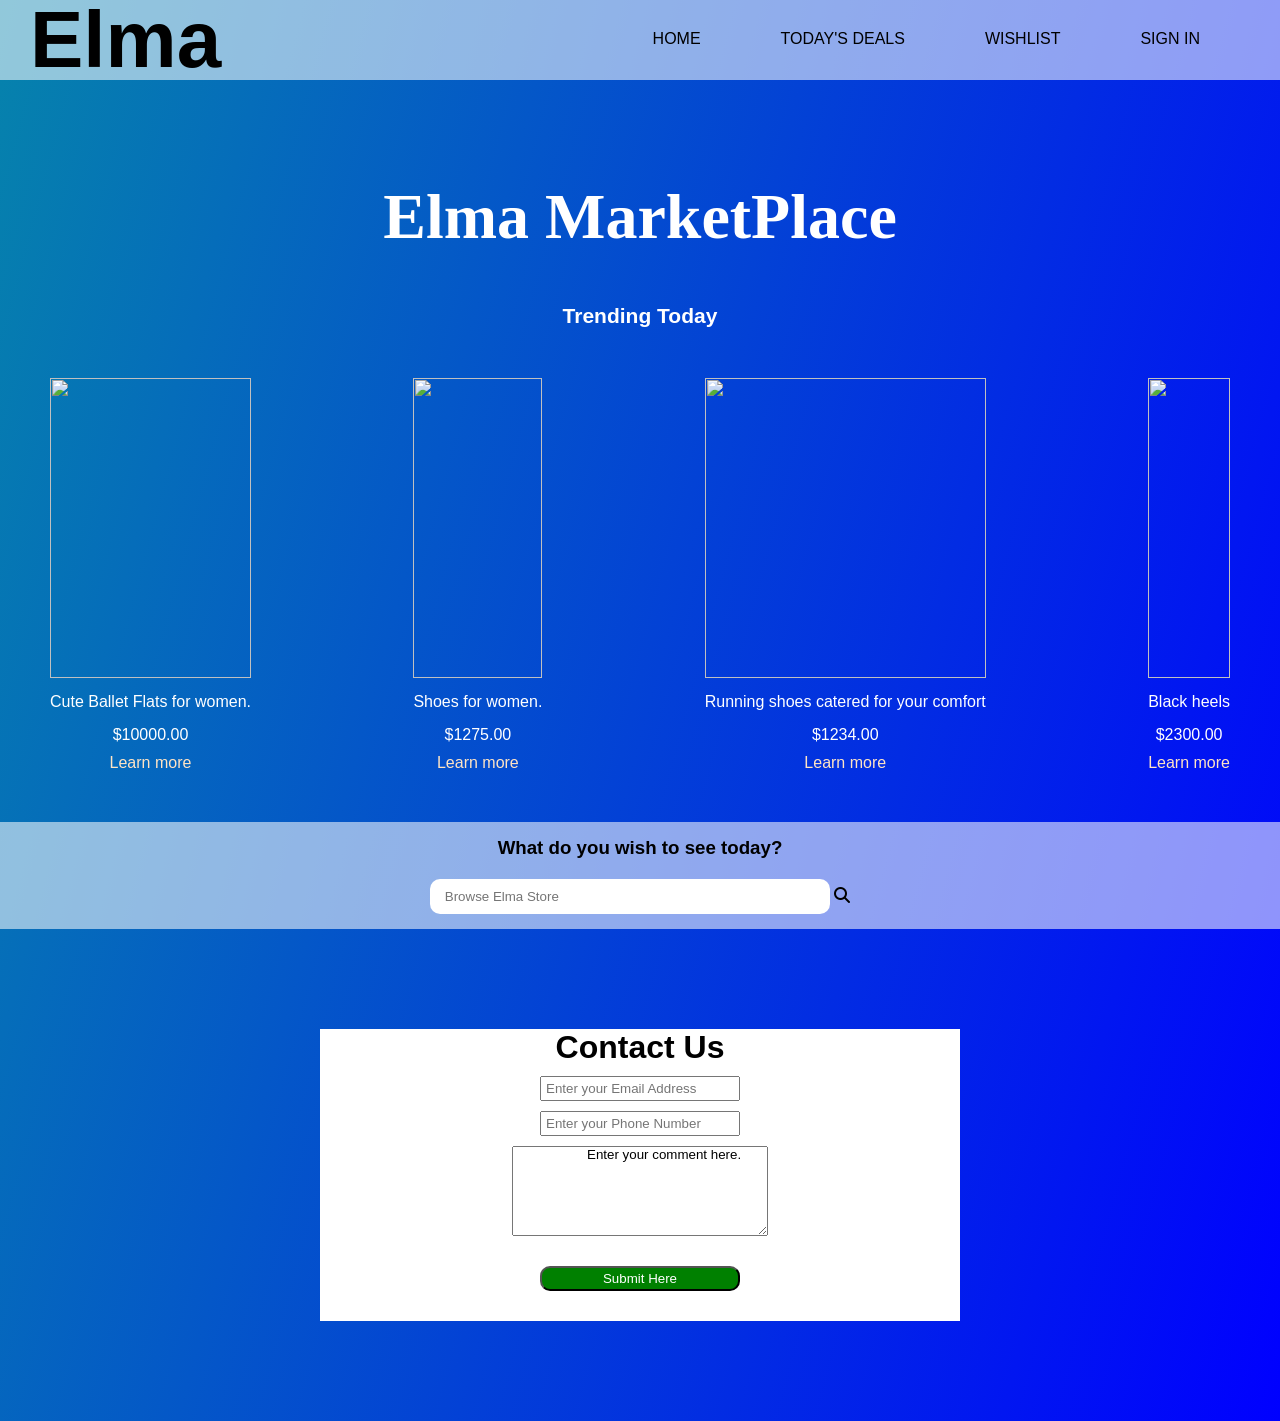
==== index.html @ 4ef4e9e7 "Add files via upload" ====
<!DOCTYPE html>
<html lang="en">

    <head>
        <meta charset="utf-8">
        <meta name="viewport" content="width=device-width,initial-scale=1.0">
        <link href="styles.css" rel="stylesheet" type="text/css">
        <link rel="stylesheet" href="https://cdnjs.cloudflare.com/ajax/libs/font-awesome/6.6.0/css/all.min.css" integrity="sha512-Kc323vGBEqzTmouAECnVceyQqyqdsSiqLQISBL29aUW4U/M7pSPA/gEUZQqv1cwx4OnYxTxve5UMg5GT6L4JJg==" crossorigin="anonymous" referrerpolicy="no-referrer" />
        <title>Responsive landing page</title>
    </head>

    <body>
        <div class="nav-bar">
            <h1>Elma</h1>
            <nav>
                <ul class="services">
                    <li class="mnu"><a href="">HOME</a></li>
                    <li class="mnu"><a href="">TODAY'S DEALS</a></li>
                    <li class="mnu"><a href="">WISHLIST</a></li>
                    <li class="mnu"><a href="">SIGN IN</a></li>
                </ul>
            </nav>
        </div>

        <div class="content">
            <h1>Elma MarketPlace</h1>
            <h3>Trending Today</h3>
              <div class="trending">
                <div class="items">
                  <img src="./images/balletflats.png">
                  <p id="description">Cute Ballet Flats for women.</p>
                  <p id="price">$10000.00</p>
                  <a href="">Learn more</a>
                </div>
                <div class="items">
                  <img src="./images/flat.png">
                  <p id="description">Shoes for women.</p>
                  <p id="price">$1275.00</p>
                  <a href="">Learn more</a>
                </div>
                <div class="items">
                  <img src="./images/runningshoes.png">
                  <p id="description">Running shoes catered for your comfort</p>
                  <p id="price">$1234.00</p>
                  <a href="">Learn more</a>
                </div>
                <div class="items">
                  <img src="./images/wedges.png">
                  <p id="description">Black heels</p>
                  <p price="price">$2300.00</p>
                  <a href="">Learn more</a>
                </div>
            </div>
        </div>

        <div class="userSearch">
            <h3>What do you wish to see today?</h3>
              <div class="searchDiv">
                <input type="search" placeholder="Browse Elma Store"></input>
                <i class="fa-solid fa-magnifying-glass"></i>
              </div>
        </div>
        
        <div class="contact">
            <h1>Contact Us</h1>
            <form action="" method="post">
                <input type="email" placeholder="Enter your Email Address">
                <input type="number" placeholder="Enter your Phone Number">
                <textarea>
                    Enter your comment here.
                </textarea>
                <input type="submit" value="Submit Here" id="submit">
            </form>
        </div>
        
      <script src="landingpage.js"></script>
    </body>
</html>
---- styles.css ----
*{
    margin:0;
    padding:0;
    box-sizing: border-box;
    font-family: Arial, Helvetica, sans-serif;
}

body{
    background:linear-gradient(105deg, rgb(6, 131, 172),blue);
    color:black;
}

.nav-bar{
    width: 100%;
    height:80px;
    display: flex;
    justify-content: space-between;
    align-items: center;
    background-color:rgba(255, 255, 255, 0.562);
    position:sticky;
    top:0;
    left:0;
}

.nav-bar h1{
    font-size: 5em;
    margin-left:30px;
}

.nav-bar ul{
    display: flex;
    justify-content: space-between;
    align-items: center;
}

.nav-bar ul li{
    list-style: none;
    margin-right: 80px;
}

.nav-bar ul li a{
    color:black;
    text-decoration: none;
}

.nav-bar ul li a::after{
    height:2px;
    width:0;
    background:#0b0bc8;
    display: block;
    content:'';
    transition: 0.5s;  
}

.nav-bar ul li a:hover::after{
    width:100%;
}

.nav-bar::-webkit-scrollbar{
    background-color: grey;
}

.nav-bar ul li a.clicked{
    color:red;
}

.content{
    text-align: center;
    color:white;
}

.content h1{
    padding-top:100px;
    padding-bottom: 50px;
    font-size: 4em;
    font-family: cursive;
}

.content h3{
  color:white;
  font-size: 21px;
}

.content .trending{
    display: flex;
    justify-content: space-between;
    align-items:center ;
    margin: 50px;
    flex-wrap: wrap;
}

.content .items{
    display: flex;
    flex-direction: column;
    
}

.content .items img{
   width:100%;
   height:300px;
}

.content .items p{
    margin-top: 15px;
}

.content .items a{
    color:bisque;
    margin-top: 10px;
    text-decoration: none;
}

.userSearch{
    width:100%;
    text-align: center;
    background-color: rgba(255, 255, 255, 0.562);
}

.userSearch h3{
    padding-top: 15px;
    padding-bottom: 10px;
}

.userSearch .searchDiv{
    margin: 10px auto;
    width: 900px;
}

.userSearch input{
    width:400px;
    padding:10px 15px;
    margin-bottom: 15px;
    border-radius: 10px;
    border: none;
}

.userSearch i{
    position: relative; 
}

.contact{
    width:50%;
    margin: 100px auto;
    background-color: white;
    text-align: center;
}

.contact form{
    display: flex;
    flex-direction: column;
    align-items: center;
}

.contact form input{
    width:200px;
    margin-top: 10px;
    padding:3px 4px;
}

.contact form textarea{
    width: 40%;
    margin-top: 10px;
    margin-bottom: 20px;
    height:10vh;
}

.contact  #submit{
    background-color: green;
    color:white;
    margin-bottom: 30px;
    border-radius: 10px;  
}

.contact  #submit:hover{
    background-color: rgb(158, 206, 158);
    color:black;
    font-weight: bold;
    transition: 0.5s;
}
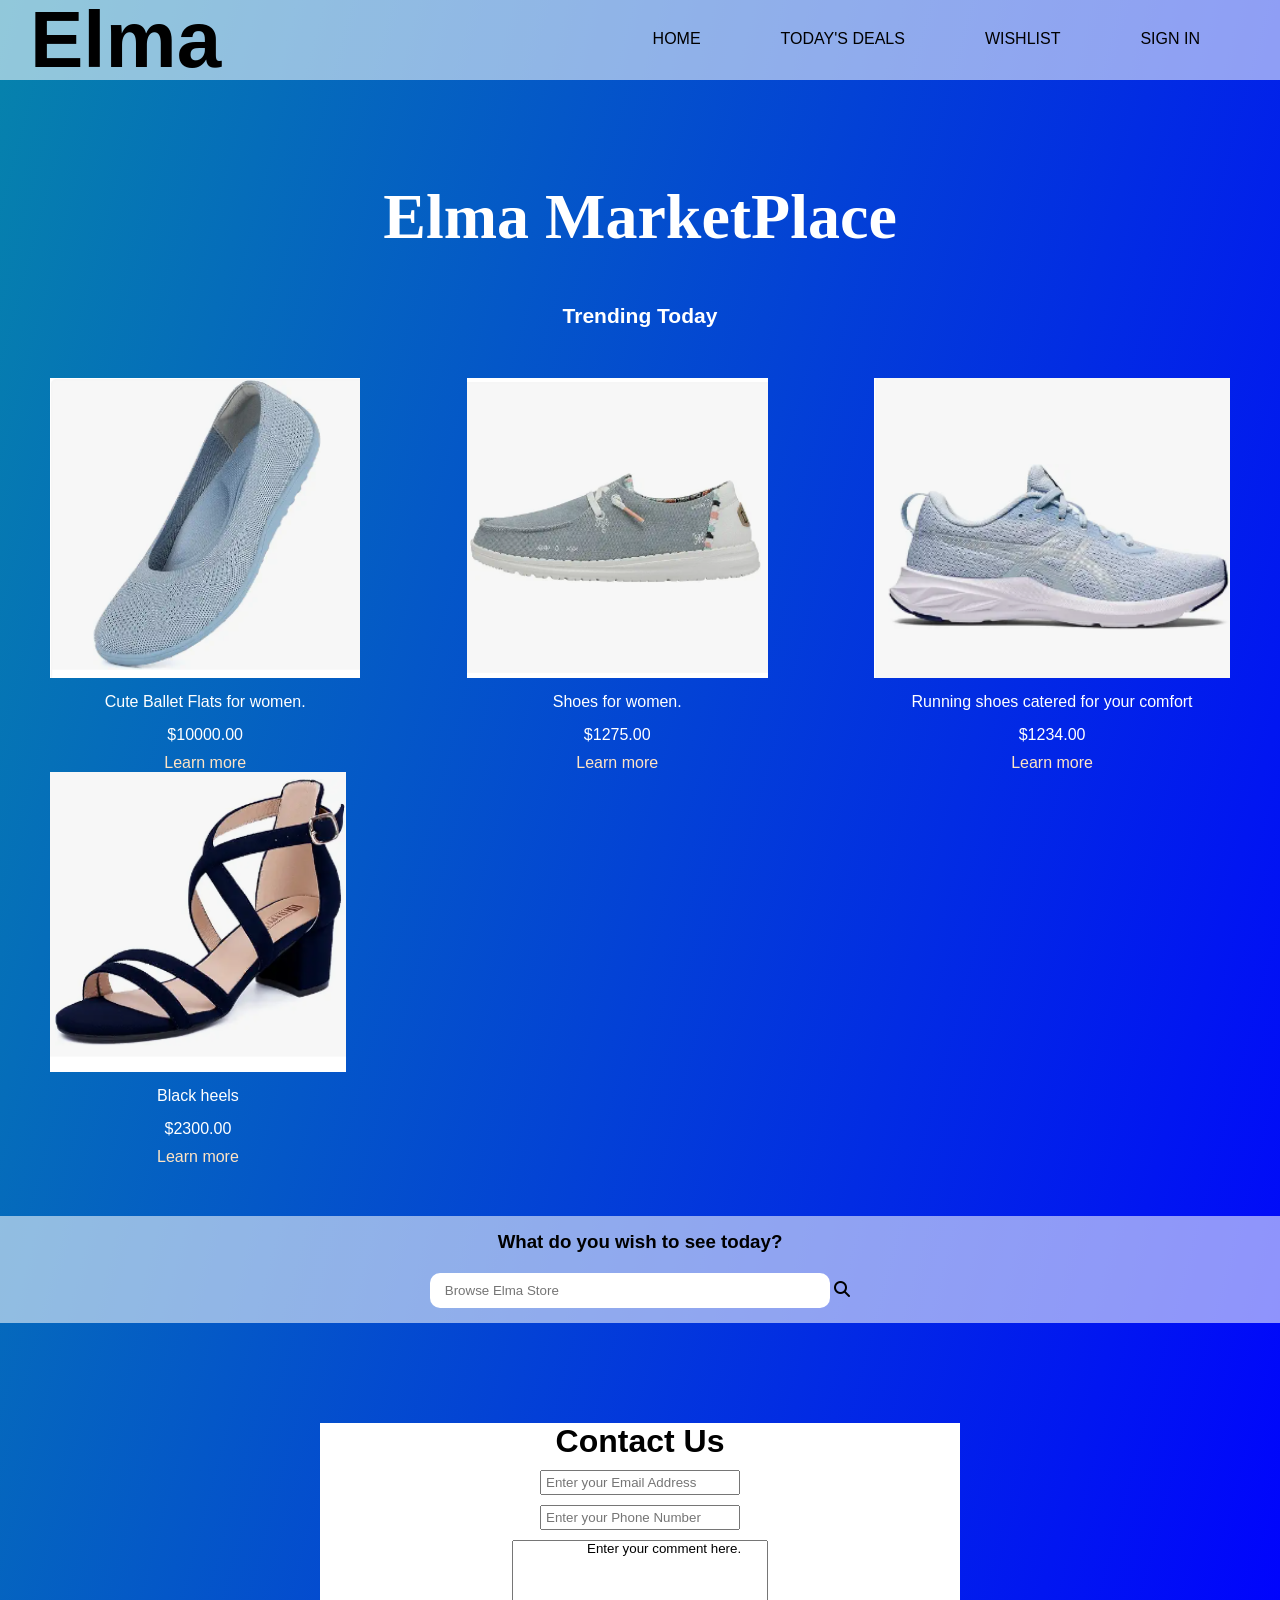
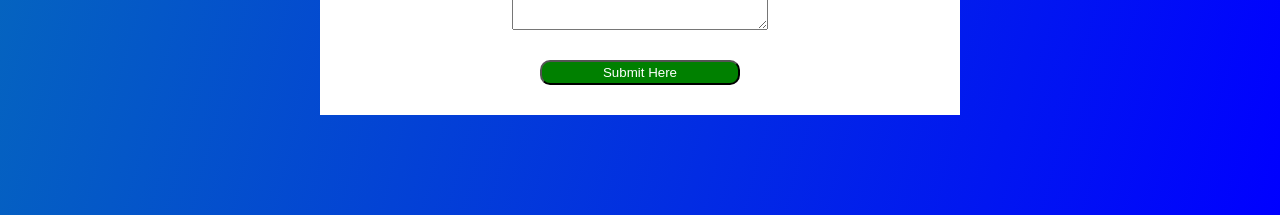
==== commit e73a8ef9: "Update index.html" ====
--- a/index.html
+++ b/index.html
@@ -27,25 +27,25 @@
             <h3>Trending Today</h3>
               <div class="trending">
                 <div class="items">
-                  <img src="./images/balletflats.png">
+                  <img src="balletflats.png">
                   <p id="description">Cute Ballet Flats for women.</p>
                   <p id="price">$10000.00</p>
                   <a href="">Learn more</a>
                 </div>
                 <div class="items">
-                  <img src="./images/flat.png">
+                  <img src="flat.png">
                   <p id="description">Shoes for women.</p>
                   <p id="price">$1275.00</p>
                   <a href="">Learn more</a>
                 </div>
                 <div class="items">
-                  <img src="./images/runningshoes.png">
+                  <img src="runningshoes.png">
                   <p id="description">Running shoes catered for your comfort</p>
                   <p id="price">$1234.00</p>
                   <a href="">Learn more</a>
                 </div>
                 <div class="items">
-                  <img src="./images/wedges.png">
+                  <img src="wedges.png">
                   <p id="description">Black heels</p>
                   <p price="price">$2300.00</p>
                   <a href="">Learn more</a>
@@ -75,4 +75,4 @@
         
       <script src="landingpage.js"></script>
     </body>
-</html>+</html>
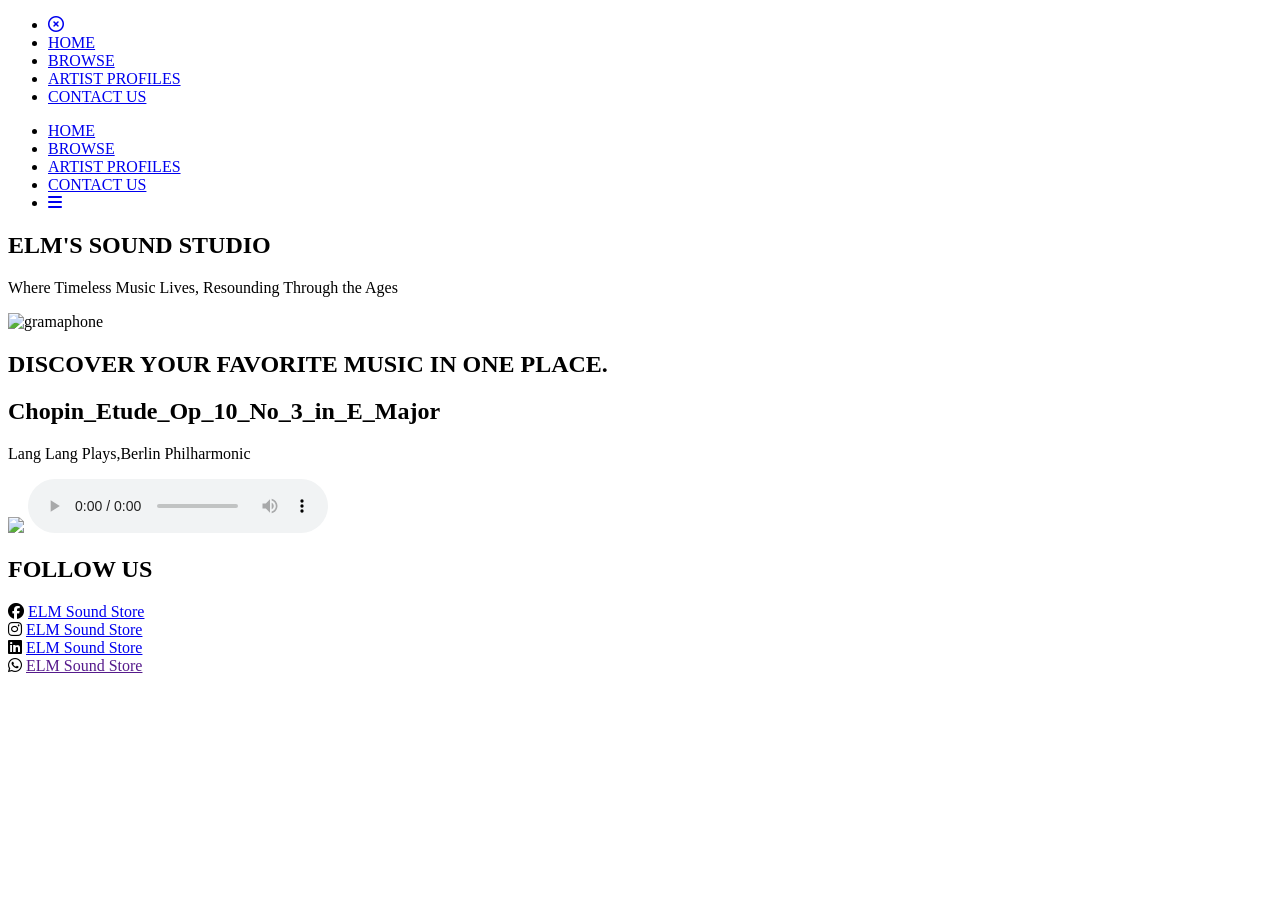
==== commit 84ad2f7b: "Add files via upload" ====
--- a/index.html
+++ b/index.html
@@ -1,78 +1,99 @@
 <!DOCTYPE html>
 <html lang="en">
-
     <head>
         <meta charset="utf-8">
         <meta name="viewport" content="width=device-width,initial-scale=1.0">
         <link href="styles.css" rel="stylesheet" type="text/css">
+        <link rel="preconnect" href="https://fonts.googleapis.com">
+        <link rel="preconnect" href="https://fonts.gstatic.com" crossorigin>
+        <link href="https://fonts.googleapis.com/css2?family=Copse&family=Young+Serif&display=swap" rel="stylesheet">
         <link rel="stylesheet" href="https://cdnjs.cloudflare.com/ajax/libs/font-awesome/6.6.0/css/all.min.css" integrity="sha512-Kc323vGBEqzTmouAECnVceyQqyqdsSiqLQISBL29aUW4U/M7pSPA/gEUZQqv1cwx4OnYxTxve5UMg5GT6L4JJg==" crossorigin="anonymous" referrerpolicy="no-referrer" />
         <title>Responsive landing page</title>
     </head>
 
     <body>
-        <div class="nav-bar">
-            <h1>Elma</h1>
-            <nav>
-                <ul class="services">
-                    <li class="mnu"><a href="">HOME</a></li>
-                    <li class="mnu"><a href="">TODAY'S DEALS</a></li>
-                    <li class="mnu"><a href="">WISHLIST</a></li>
-                    <li class="mnu"><a href="">SIGN IN</a></li>
-                </ul>
-            </nav>
-        </div>
 
-        <div class="content">
-            <h1>Elma MarketPlace</h1>
-            <h3>Trending Today</h3>
-              <div class="trending">
-                <div class="items">
-                  <img src="balletflats.png">
-                  <p id="description">Cute Ballet Flats for women.</p>
-                  <p id="price">$10000.00</p>
-                  <a href="">Learn more</a>
-                </div>
-                <div class="items">
-                  <img src="flat.png">
-                  <p id="description">Shoes for women.</p>
-                  <p id="price">$1275.00</p>
-                  <a href="">Learn more</a>
-                </div>
-                <div class="items">
-                  <img src="runningshoes.png">
-                  <p id="description">Running shoes catered for your comfort</p>
-                  <p id="price">$1234.00</p>
-                  <a href="">Learn more</a>
-                </div>
-                <div class="items">
-                  <img src="wedges.png">
-                  <p id="description">Black heels</p>
-                  <p price="price">$2300.00</p>
-                  <a href="">Learn more</a>
-                </div>
+        <section id="homePage">
+          <nav>
+            <ul class="sidebar">
+              <li onclick=hideSideBar() ><a href="#"><i class="fa-regular fa-circle-xmark"></i></a></li>
+              <li><a href="index.html">HOME</a></li>
+              <li><a href="browse.html">BROWSE</a></li>
+              <li><a href="artistProfile.html">ARTIST PROFILES</a></li>
+              <li><a href="contact.html">CONTACT US</a></li>
+            </ul>
+
+            <ul class="mainbar">
+              <li class="hide"><a href="index.html">HOME</a></li>
+              <li class="hide"><a href="browse.html">BROWSE</a></li>
+              <li class="hide"><a href="artistProfile.html">ARTIST PROFILES</a></li>
+              <li class="hide"><a href="contact.html">CONTACT US</a></li>
+              <li onclick=showSideBar()><a href="#"><i class="fa-solid fa-bars"></i></a></li>
+            </ul>
+          </nav>
+
+          <div class="pageTitle">
+            <div class="col">
+              <h1>ELM'S SOUND STUDIO</h1>
+              <p>Where Timeless Music Lives, Resounding Through the Ages </p>
             </div>
-        </div>
+            <img src="grampahone-removebg-preview.png" alt="gramaphone">
+          </div>
 
-        <div class="userSearch">
-            <h3>What do you wish to see today?</h3>
-              <div class="searchDiv">
-                <input type="search" placeholder="Browse Elma Store"></input>
-                <i class="fa-solid fa-magnifying-glass"></i>
+          <div class="sampleMusic">
+            <h2>DISCOVER YOUR FAVORITE MUSIC IN ONE PLACE.</h2>
+            <div class="row">
+              <div class="col">
+                <h2>Chopin_Etude_Op_10_No_3_in_E_Major</h2>
+                <p>Lang Lang Plays,Berlin Philharmonic </p>
               </div>
-        </div>
-        
-        <div class="contact">
-            <h1>Contact Us</h1>
-            <form action="" method="post">
-                <input type="email" placeholder="Enter your Email Address">
-                <input type="number" placeholder="Enter your Phone Number">
-                <textarea>
-                    Enter your comment here.
-                </textarea>
-                <input type="submit" value="Submit Here" id="submit">
-            </form>
-        </div>
-        
-      <script src="landingpage.js"></script>
+              <div class="sheet">
+                <img src="chpoinpic.jpg" id="picture">
+                <audio controls>
+                  <source src="Lang_Lang_plays_Chopin_Etude_Op_10_No_3_in_E_Major.mp3" type="audio/mpeg">
+                </audio>
+              </div>   
+            </div>
+          </div>
+
+          <footer>
+            <h2>FOLLOW US</h2>
+            <div class="row">
+              <div class="col">
+                <i class="fa-brands fa-facebook"></i>
+                <a href="https://web.facebook.com/salem.gebru.1">ELM Sound Store</a>
+            </div>
+              <div class="col">
+                <i class="fa-brands fa-instagram"></i>
+                <a href="https://www.instagram.com/salemsage637/">ELM Sound Store</a>
+              </div>
+              <div class="col">
+                <i class="fa-brands fa-linkedin"></i>
+                <a href="https://www.linkedin.com/in/salemgebru/">ELM Sound Store</a>
+              </div>
+              <div class="col">
+                <i class="fa-brands fa-whatsapp"></i>
+                <a href="">ELM Sound Store</a>
+              </div>
+            </div>  
+          </footer>
+        </section>
+
+      <script >
+
+        function showSideBar(){
+          const sideBar=document.querySelector('.sidebar');
+        const mainBar=document.querySelector('.mainbar');
+          sideBar.style.display='flex'
+        }
+
+        function hideSideBar(){
+          const sideBar=document.querySelector('.sidebar');
+        const mainBar=document.querySelector('.mainbar');
+          sideBar.style.display='none' 
+        }
+
+      </script>
+
     </body>
-</html>
+</html>
